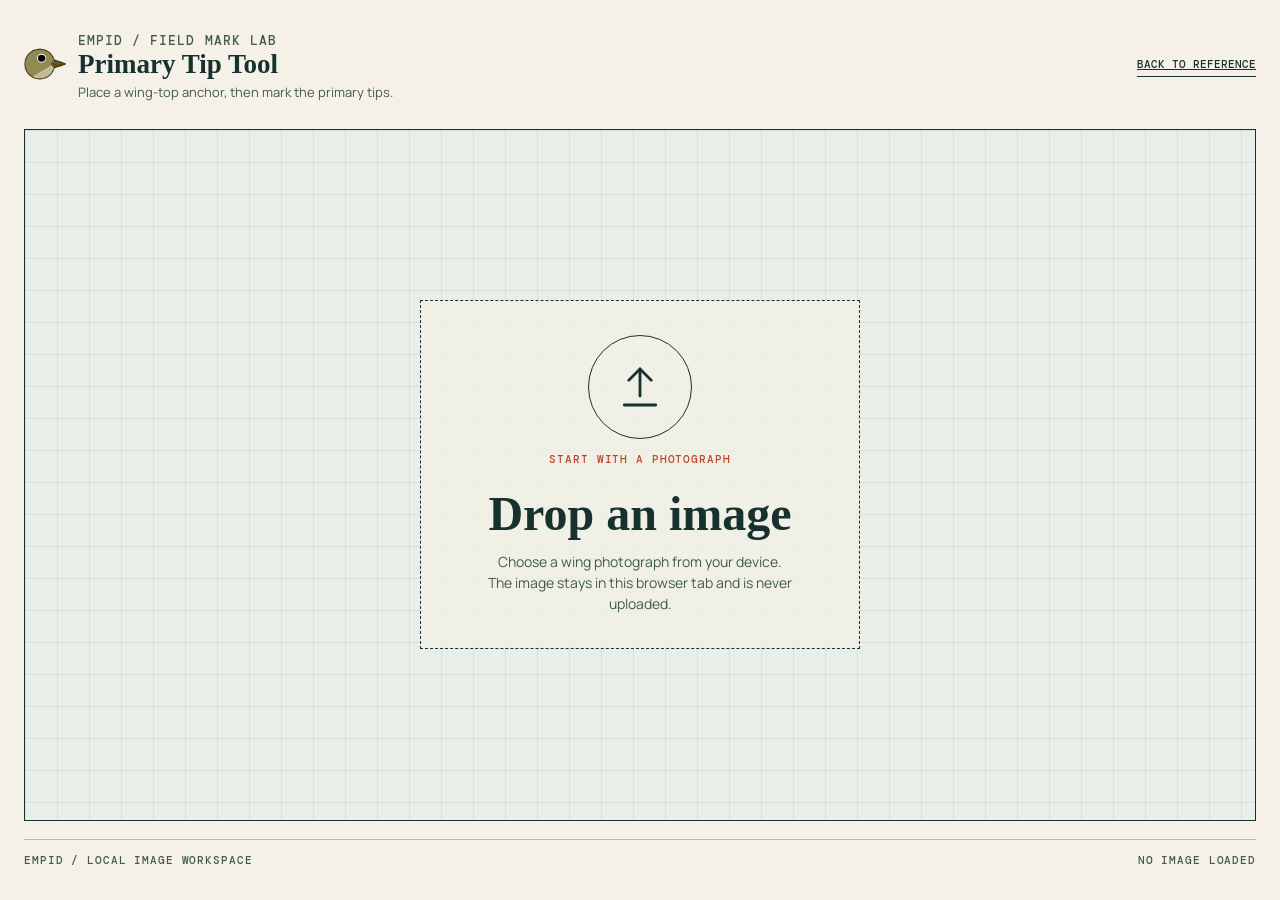
==== test_ptip.html @ 45b93b9c "adding new test of ptip spacing tool" ====
<!DOCTYPE html>
<html lang="en">
<head>
    <meta charset="UTF-8">
    <meta name="viewport" content="width=device-width, initial-scale=1.0">
    <meta name="theme-color" content="#f5f1e8">
    <title>empID | Primary Tip Tool test</title>
    <link rel="icon" type="image/svg+xml" href="favicon.svg">
    <link rel="stylesheet" href="css/index.css">
    <style>
        :root {
            --workspace: #e8eee8;
            --workspace-grid: rgba(23, 50, 46, .08);
            --tool-blue: #9bc5cc;
            --tool-red: #e0005a;
        }

        body { min-height: 100vh; }
        .tool-shell { width: min(1280px, calc(100% - 48px)); margin: 0 auto; padding: 28px 0 24px; }
        .tool-header { display: flex; align-items: center; gap: 12px; }
        .tool-header p { margin: 5px 0 0; color: var(--muted); font-size: 13px; }
        .tool-header .text-button { margin-left: auto; }
        .workspace { position: relative; min-height: min(690px, calc(100vh - 170px)); margin-top: 28px; overflow: hidden; border: 1px solid var(--ink); background-color: var(--workspace); background-image: linear-gradient(var(--workspace-grid) 1px, transparent 1px), linear-gradient(90deg, var(--workspace-grid) 1px, transparent 1px); background-size: 32px 32px; }
        .upload-state { display: grid; place-items: center; min-height: inherit; padding: 40px 20px; }
        .upload-card { display: grid; justify-items: center; gap: 14px; width: min(440px, 100%); padding: 34px; border: 1px dashed var(--ink); background: rgba(245, 241, 232, .72); text-align: center; cursor: pointer; transition: background .2s, transform .2s; }
        .upload-card:hover, .upload-card.is-dragging { background: #dcebef; transform: translateY(-3px); }
        .upload-card:focus-within { outline: 2px solid var(--accent); outline-offset: 4px; }
        .upload-icon { display: grid; place-items: center; width: 104px; height: 104px; border: 1px solid var(--ink); border-radius: 50%; color: var(--ink); }
        .upload-icon svg { width: 54px; height: 54px; fill: none; stroke: currentColor; stroke-linecap: round; stroke-linejoin: round; stroke-width: 1.25; }
        .upload-card h2 { font-size: clamp(30px, 5vw, 48px); }
        .upload-card p { max-width: 310px; margin: 0; color: var(--muted); font-size: 14px; line-height: 1.5; }
        .upload-card input { position: absolute; width: 1px; height: 1px; opacity: 0; }
        .canvas-state { position: absolute; inset: 0; }
        .canvas-state.hidden, .upload-state.hidden { display: none; }
        .image-stage { position: absolute; inset: 0; transform-origin: 0 0; touch-action: none; }
        #photo { display: block; width: 100%; height: 100%; object-fit: contain; }
        .image-stage.is-panning { cursor: grab; }
        .image-stage.is-panning:active { cursor: grabbing; }
        .workspace-toolbar { position: absolute; top: 16px; left: 16px; z-index: 3; display: flex; align-items: center; flex-wrap: wrap; gap: 7px; max-width: calc(100% - 32px); padding: 7px; border: 1px solid var(--ink); background: rgba(245, 241, 232, .94); box-shadow: 5px 5px 0 rgba(23, 50, 46, .12); }
        .workspace-toolbar button { min-width: 78px; min-height: 58px; border: 1px solid var(--ink); border-radius: 0; background: var(--tool-blue); color: var(--ink); font-family: inherit; }
        .workspace-toolbar button:hover, .workspace-toolbar button.active { background: var(--ink); color: var(--paper); }
        .workspace-toolbar button:active { cursor: grabbing; }
        .toolbar-icon { display: block; font: 24px/1 Georgia, serif; }
        .toolbar-label { display: block; margin-top: 5px; font: 500 10px/1.1 'DM Mono', monospace; text-transform: uppercase; }
        .workspace-toolbar .separator { height: 38px; background: var(--line); }
        .workspace-toolbar .status { min-width: 180px; padding: 0 7px; color: var(--muted); font: 500 11px/1.35 'DM Mono', monospace; text-transform: uppercase; }
        .workspace-toolbar button:disabled { cursor: not-allowed; opacity: .45; }
        .post-confirm { display: none; }
        .confirmed .setup-tool { display: none; }
        .confirmed .post-confirm { display: inline-flex; }
        #vectorLayer { position: absolute; inset: 0; z-index: 2; width: 100%; height: 100%; touch-action: none; }
        .vector-line { stroke: var(--tool-red); stroke-width: 3; fill: none; marker-end: url(#vectorArrow); cursor: grab; }
        .vector-line:active { cursor: grabbing; }
        .vector-chord-hit { stroke: transparent; stroke-width: 24; fill: none; pointer-events: all; cursor: grab; }
        .vector-chord-hit:active { cursor: grabbing; }
        .vector-handle { fill: var(--paper); stroke: var(--tool-red); stroke-width: 3; cursor: grab; pointer-events: none; }
        .vector-handle:active { cursor: grabbing; }
        .vector-hit { fill: transparent; stroke: transparent; stroke-width: 0; cursor: grab; pointer-events: all; }
        .vector-hit:active { cursor: grabbing; }
        .vector-anchor { fill: transparent; }
        .tip-line { stroke: var(--tool-red); stroke-width: 2; stroke-dasharray: 5 5; vector-effect: non-scaling-stroke; }
        .tip-dot { fill: var(--tool-red); stroke: var(--paper); stroke-width: 2; vector-effect: non-scaling-stroke; pointer-events: none; }
        .tip-hit { fill: transparent; stroke: transparent; cursor: grab; }
        .tip-hit:active { cursor: grabbing; }
        .confirmed .vector-hit, .confirmed .vector-chord-hit { display: none; }
        .ratio-panel { position: absolute; bottom: 16px; left: 16px; z-index: 3; display: none; width: min(310px, calc(100% - 32px)); max-height: 240px; overflow: auto; padding: 12px; border: 1px solid var(--ink); background: rgba(245, 241, 232, .95); box-shadow: 5px 5px 0 rgba(23, 50, 46, .12); }
        .confirmed .ratio-panel { display: block; }
        .ratio-panel h3 { margin: 0 0 5px; font: 800 18px Georgia, serif; }
        .ratio-panel p { margin: 0 0 9px; color: var(--muted); font-size: 11px; line-height: 1.35; }
        .ratio-controls { display: flex; gap: 5px; margin-bottom: 8px; }
        .ratio-controls button { padding: 5px 7px; border: 1px solid var(--ink); border-radius: 0; background: transparent; color: var(--ink); font: 500 10px 'DM Mono', monospace; text-transform: uppercase; }
        .ratio-controls button[aria-pressed="true"] { background: var(--ink); color: var(--paper); }
        .ratio-row { display: grid; grid-template-columns: 25px 1fr 58px; gap: 7px; align-items: baseline; padding: 6px 0; border-top: 1px solid var(--line); font-size: 12px; }
        .ratio-row strong { color: var(--tool-red); font: 500 10px 'DM Mono', monospace; }
        .ratio-row span:last-child { color: var(--muted); font: 500 10px 'DM Mono', monospace; text-align: right; }
        .helper { position: absolute; right: 16px; bottom: 14px; max-width: 280px; padding: 10px 12px; border-left: 3px solid var(--tool-red); background: rgba(245, 241, 232, .9); color: var(--muted); font-size: 12px; line-height: 1.4; }
        footer { margin-top: 18px; }
        @media (max-width: 640px) { html, body { height: 100%; overflow: hidden; overscroll-behavior: none; } .tool-shell { width: min(100% - 28px, 600px); height: 100%; padding-top: 20px; } .tool-header { align-items: flex-start; flex-wrap: wrap; } .tool-header .text-button { width: 100%; margin-left: 0; text-align: left; } .workspace { height: calc(100dvh - 190px); min-height: 0; margin-top: 20px; touch-action: none; } .workspace-toolbar { top: 10px; left: 10px; right: 10px; } .workspace-toolbar .status { min-width: 0; flex: 1; } .workspace-toolbar button { min-width: 70px; touch-action: none; } .workspace-toolbar .zoom-control { display: none; } .helper { right: 10px; bottom: 10px; max-width: calc(100% - 20px); } }
    </style>
</head>
<body>
    <main class="tool-shell">
        <header class="tool-header">
            <div class="brand-mark" aria-hidden="true"><img src="favicon.svg" alt=""></div>
            <div>
                <p class="kicker">empID / field mark lab</p>
                <h1>Primary Tip Tool</h1>
                <p>Place a wing-top anchor, then mark the primary tips.</p>
            </div>
            <a class="text-button" href="index.html">Back to reference</a>
        </header>

        <section class="workspace" id="workspace" aria-label="Primary tip measurement workspace">
            <div class="upload-state" id="uploadState">
                <label class="upload-card" id="uploadCard" for="imageInput">
                    <span class="upload-icon" aria-hidden="true">
                        <svg viewBox="0 0 24 24"><path d="M12 16V4"></path><path d="m7 9 5-5 5 5"></path><path d="M5 20h14"></path></svg>
                    </span>
                    <span class="kicker">Start with a photograph</span>
                    <h2>Drop an image</h2>
                    <p>Choose a wing photograph from your device. The image stays in this browser tab and is never uploaded.</p>
                    <input id="imageInput" type="file" accept="image/*">
                </label>
            </div>

            <div class="canvas-state hidden" id="canvasState">
                <div class="image-stage" id="imageStage">
                    <img id="photo" alt="Uploaded wing photograph">
                </div>
                <svg id="vectorLayer" aria-label="Placed primary vector">
                    <defs>
                        <marker id="vectorArrow" markerWidth="12" markerHeight="10" refX="10" refY="5" orient="auto" markerUnits="userSpaceOnUse" viewBox="0 0 12 10" preserveAspectRatio="xMidYMid meet">
                            <path d="M0,0 L12,5 L0,10 Z" fill="var(--tool-red)"></path>
                        </marker>
                    </defs>
                </svg>
                <div class="workspace-toolbar" id="toolbar" aria-label="Image tools">
                    <button id="createVector" class="setup-tool" type="button" draggable="true" aria-pressed="false" title="Create a vector">
                        <span class="toolbar-icon" aria-hidden="true">↗</span><span class="toolbar-label">Create vector</span>
                    </button>
                    <button id="confirmVector" class="setup-tool" type="button" title="Confirm vector">
                        <span class="toolbar-icon" aria-hidden="true">✓</span><span class="toolbar-label">Confirm vector</span>
                    </button>
                    <button id="reuploadImage" class="setup-tool" type="button" title="Replace the current image">
                        <span class="toolbar-icon" aria-hidden="true">↻</span><span class="toolbar-label">Reupload</span>
                    </button>
                    <button id="panImage" class="setup-tool" type="button" aria-pressed="false" title="Pan the image">
                        <span class="toolbar-icon" aria-hidden="true">✥</span><span class="toolbar-label">Pan</span>
                    </button>
                    <button id="zoomOut" class="zoom-control setup-tool" type="button" title="Zoom out">
                        <span class="toolbar-icon" aria-hidden="true">−</span><span class="toolbar-label">Zoom out</span>
                    </button>
                    <span class="zoom-label zoom-control setup-tool" id="zoomLabel">100%</span>
                    <button id="zoomIn" class="zoom-control setup-tool" type="button" title="Zoom in">
                        <span class="toolbar-icon" aria-hidden="true">+</span><span class="toolbar-label">Zoom in</span>
                    </button>
                    <button id="addTip" class="post-confirm" type="button" draggable="true" aria-pressed="false" title="Add a feather tip">
                        <span class="toolbar-icon" aria-hidden="true">•</span><span class="toolbar-label">Add feather tip</span>
                    </button>
                    <button id="resetTips" class="post-confirm" type="button" title="Delete all plotted feather tips">
                        <span class="toolbar-icon" aria-hidden="true">×</span><span class="toolbar-label">Reset tips</span>
                    </button>
                    <button id="backToVector" class="post-confirm" type="button" title="Return to vector setup">
                        <span class="toolbar-icon" aria-hidden="true">↶</span><span class="toolbar-label">Back to vector</span>
                    </button>
                    <div class="separator" aria-hidden="true"></div>
                    <span class="status" id="toolStatus" aria-live="polite">Ready to place a vector.</span>
                </div>
                <p class="helper" id="helperText">Choose Create vector, then click or tap once on the wing to place a horizontal vector.</p>
                <section class="ratio-panel" id="ratioPanel" aria-live="polite">
                    <h3>Likely primary ratios</h3>
                    <p id="ratioSummary">Place at least five feather tips to compare p7-p6, p6-p5, and p5-p4.</p>
                    <div class="ratio-controls" role="group" aria-label="Furthest primary ranking">
                        <button id="rankAuto" type="button" aria-pressed="true">Auto</button>
                        <button id="rankP8" type="button" aria-pressed="false">Force P8 last</button>
                        <button id="rankP7" type="button" aria-pressed="false">Force P7 last</button>
                    </div>
                    <div id="ratioResults"></div>
                </section>
            </div>
        </section>

        <footer><span>empID / local image workspace</span><span id="imageStatus">No image loaded</span></footer>
    </main>

    <script>
        "use strict";

        const workspace = document.querySelector("#workspace");
        const uploadState = document.querySelector("#uploadState");
        const canvasState = document.querySelector("#canvasState");
        const uploadCard = document.querySelector("#uploadCard");
        const imageInput = document.querySelector("#imageInput");
        const photo = document.querySelector("#photo");
        const vectorLayer = document.querySelector("#vectorLayer");
        const imageStage = document.querySelector("#imageStage");
        const createVector = document.querySelector("#createVector");
        const confirmVector = document.querySelector("#confirmVector");
        const reuploadImage = document.querySelector("#reuploadImage");
        const addTip = document.querySelector("#addTip");
        const resetTips = document.querySelector("#resetTips");
        const backToVector = document.querySelector("#backToVector");
        const panImage = document.querySelector("#panImage");
        const zoomOut = document.querySelector("#zoomOut");
        const zoomIn = document.querySelector("#zoomIn");
        const zoomLabel = document.querySelector("#zoomLabel");
        const vectorArrow = document.querySelector("#vectorArrow");
        const toolStatus = document.querySelector("#toolStatus");
        const helperText = document.querySelector("#helperText");
        const imageStatus = document.querySelector("#imageStatus");
        const ratioSummary = document.querySelector("#ratioSummary");
        const ratioResults = document.querySelector("#ratioResults");
        const rankButtons = {
            auto: document.querySelector("#rankAuto"),
            p8: document.querySelector("#rankP8"),
            p7: document.querySelector("#rankP7")
        };
        let imageUrl = null;
        let placementActive = false;
        let dragPointerId = null;
        let dragOrigin = null;
        let dragMoved = false;
        let suppressClick = false;
        let activeHandle = null;
        let activeDragOffset = { x: 0, y: 0 };
        let dragStartPoint = null;
        let dragStartVector = null;
        let viewScale = 1;
        let panX = 0;
        let panY = 0;
        let panPointerId = null;
        let panOrigin = null;
        let panStart = null;
        const panPointers = new Map();
        let pinchStartDistance = null;
        let pinchStartScale = 1;
        let pinchStartMidpoint = null;
        let pinchStartPan = null;
        let confirmed = false;
        let tipPlacementActive = false;
        let activeTip = null;
        let tipDragPointerId = null;
        let tipDragOrigin = null;
        let tipDragMoved = false;
        let suppressTipClick = false;
        let ratioProfiles = [];
        let rankingMode = "auto";

        function setPanMode(enabled) {
            panImage.classList.toggle("active", enabled);
            panImage.setAttribute("aria-pressed", String(enabled));
            imageStage.classList.toggle("is-panning", enabled);
        }

        function renderVectorOverlay() {
            const vector = vectorLayer.querySelector(".vector");
            if (!vector) return;
            const rect = workspace.getBoundingClientRect();
            const toScreen = (x, y) => confirmed ? { x, y } : ({
                x: (x - rect.width / 2) * viewScale + rect.width / 2 + panX,
                y: (y - rect.height / 2) * viewScale + rect.height / 2 + panY
            });
            const start = toScreen(Number(vector.dataset.startX), Number(vector.dataset.startY));
            const end = toScreen(Number(vector.dataset.endX), Number(vector.dataset.endY));
            vector.querySelectorAll(".vector-line, .vector-chord-hit").forEach(line => {
                line.setAttribute("x1", start.x);
                line.setAttribute("y1", start.y);
                line.setAttribute("x2", end.x);
                line.setAttribute("y2", end.y);
            });
            vector.querySelectorAll('[data-handle="start"]').forEach(handle => {
                handle.setAttribute("cx", start.x);
                handle.setAttribute("cy", start.y);
            });
            vector.querySelectorAll('[data-handle="end"]').forEach(handle => {
                handle.setAttribute("cx", end.x);
                handle.setAttribute("cy", end.y);
            });
            vector.querySelectorAll(".vector-anchor").forEach(handle => {
                handle.setAttribute("cx", start.x);
                handle.setAttribute("cy", start.y);
            });
        }

        function renderTips() {
            vectorLayer.querySelectorAll(".tip-marker").forEach(marker => {
                const x = Number(marker.dataset.x);
                const y = Number(marker.dataset.y);
                const vectorY = Number(marker.dataset.vectorY);
                marker.querySelector(".tip-line").setAttribute("x1", x);
                marker.querySelector(".tip-line").setAttribute("y1", y);
                marker.querySelector(".tip-line").setAttribute("x2", x);
                marker.querySelector(".tip-line").setAttribute("y2", 2 * vectorY - y);
                marker.querySelector(".tip-dot").setAttribute("cx", x);
                marker.querySelector(".tip-dot").setAttribute("cy", y);
                marker.querySelector(".tip-hit").setAttribute("cx", x);
                marker.querySelector(".tip-hit").setAttribute("cy", y);
            });
            renderRatioResults();
        }

        function intervalSignature(values) {
            const intervals = values.slice(1).map((value, index) => value - values[index]).slice(0, 3);
            const total = intervals.reduce((sum, value) => sum + value, 0);
            return total ? intervals.map(value => value / total) : null;
        }

        function measuredSignature(vector, markers, useP8) {
            const startX = Number(vector.dataset.startX);
            const endX = Number(vector.dataset.endX);
            const direction = endX >= startX ? 1 : -1;
            const ordered = markers.map(marker => ({
                marker,
                axis: (Number(marker.dataset.x) - startX) * direction
            })).sort((a, b) => b.axis - a.axis);
            const needed = useP8 ? 5 : 4;
            if (ordered.length < needed) return null;
            const distances = ordered.slice(0, needed).map(item => item.axis - ordered[0].axis);
            const span = distances[distances.length - 1];
            if (!span) return null;
            const normalized = distances.map(distance => distance / span);
            const intervals = useP8
                ? [normalized[2] - normalized[1], normalized[3] - normalized[2], normalized[4] - normalized[3]]
                : [normalized[1], normalized[2] - normalized[1], normalized[3] - normalized[2]];
            return intervals;
        }

        function renderRatioResults() {
            if (!confirmed) return;
            const vector = vectorLayer.querySelector(".vector");
            const markers = [...vectorLayer.querySelectorAll(".tip-marker")];
            if (!vector || markers.length < 5 || !ratioProfiles.length) {
                ratioSummary.textContent = `${markers.length}/5 tips placed. Add ${Math.max(0, 5 - markers.length)} more to rank p7-p6, p6-p5, and p5-p4.`;
                ratioResults.innerHTML = "";
                return;
            }
            const cases = rankingMode === "p8"
                ? [{ label: "P8 furthest", signature: measuredSignature(vector, markers, true) }]
                : rankingMode === "p7"
                    ? [{ label: "P7 furthest", signature: measuredSignature(vector, markers, false) }]
                    : [
                        { label: "P8 furthest", signature: measuredSignature(vector, markers, true) },
                        { label: "P7 furthest", signature: measuredSignature(vector, markers, false) }
                    ];
            if (cases.some(testCase => !testCase.signature)) {
                ratioSummary.textContent = `Not enough tips for ${rankingMode === "p8" ? "P8" : "P7"} ranking.`;
                ratioResults.innerHTML = "";
                return;
            }
            const ranked = ratioProfiles.flatMap(profile => cases.map(testCase => {
                const difference = testCase.signature.reduce((sum, value, index) => sum + Math.abs(value - profile.signature[index]), 0);
                return { ...profile, caseLabel: testCase.label, difference };
            })).sort((a, b) => a.difference - b.difference).slice(0, 6);
            const rankingLabel = rankingMode === "auto" ? "both possible furthest-primary assignments" : `${rankingMode.toUpperCase()} furthest assignment`;
            ratioSummary.textContent = `${markers.length} tips placed. Ranking uses ${rankingLabel}.`;
            ratioResults.innerHTML = ranked.map((result, index) => `<div class="ratio-row"><strong>${String(index + 1).padStart(2, "0")}</strong><span>${result.name} / ${result.caseLabel}</span><span>${result.difference.toFixed(3)} diff</span></div>`).join("");
        }

        async function loadRatioProfiles() {
            try {
                const response = await fetch("empid_traits.json");
                if (!response.ok) throw new Error(`Could not load ratio data (${response.status})`);
                const data = await response.json();
                ratioProfiles = data.species.flatMap(bird => {
                    const values = bird["Length normalized to P8-P3"];
                    if (!values || ["P7", "P6", "P5", "P4"].some(key => typeof values[key] !== "number")) return [];
                    return [{
                        name: bird.name,
                        signature: [values.P7 - values.P6, values.P6 - values.P5, values.P5 - values.P4]
                    }];
                }).map(profile => {
                    const total = profile.signature.reduce((sum, value) => sum + value, 0);
                    return { ...profile, signature: profile.signature.map(value => value / total) };
                });
                renderRatioResults();
            } catch (error) {
                ratioSummary.textContent = "Ratio reference data could not be loaded.";
                console.error(error);
            }
        }

        function renderView() {
            const rect = workspace.getBoundingClientRect();
            const baseX = panX + rect.width / 2 * (1 - viewScale);
            const baseY = panY + rect.height / 2 * (1 - viewScale);
            imageStage.style.transform = `translate(${baseX}px, ${baseY}px) scale(${viewScale})`;
            renderVectorOverlay();
            renderTips();
            vectorArrow.setAttribute("markerWidth", 12);
            vectorArrow.setAttribute("markerHeight", 10);
            vectorArrow.setAttribute("refX", 8);
            vectorArrow.setAttribute("refY", 5);
            zoomLabel.textContent = `${Math.round(viewScale * 100)}%`;
        }

        function resetView() {
            viewScale = 1;
            panX = 0;
            panY = 0;
            renderView();
        }

        function resetWorkspace() {
            vectorLayer.querySelector(".vector")?.remove();
            vectorLayer.querySelectorAll(".tip-marker").forEach(marker => marker.remove());
            confirmed = false;
            canvasState.classList.remove("confirmed");
            tipPlacementActive = false;
            placementActive = false;
            activeHandle = null;
            activeDragOffset = { x: 0, y: 0 };
            dragStartPoint = null;
            dragStartVector = null;
            panPointerId = null;
            dragPointerId = null;
            dragOrigin = null;
            dragMoved = false;
            panPointers.clear();
            pinchStartDistance = null;
            if (imageUrl) URL.revokeObjectURL(imageUrl);
            imageUrl = null;
            photo.removeAttribute("src");
            canvasState.classList.add("hidden");
            uploadState.classList.remove("hidden");
            imageInput.value = "";
            imageStatus.textContent = "No image loaded";
            ratioResults.innerHTML = "";
            ratioSummary.textContent = "Place at least five feather tips to compare p7-p6, p6-p5, and p5-p4.";
            setPanMode(false);
            resetView();
            updateToolState("Ready to place a vector.");
        }

        function setImage(file) {
            if (!file || !file.type.startsWith("image/")) return;
            vectorLayer.querySelector(".vector")?.remove();
            vectorLayer.querySelectorAll(".tip-marker").forEach(marker => marker.remove());
            confirmed = false;
            canvasState.classList.remove("confirmed");
            tipPlacementActive = false;
            placementActive = false;
            if (imageUrl) URL.revokeObjectURL(imageUrl);
            imageUrl = URL.createObjectURL(file);
            photo.src = imageUrl;
            resetView();
            setPanMode(true);
            uploadState.classList.add("hidden");
            canvasState.classList.remove("hidden");
            imageStatus.textContent = `${file.name} / in memory only`;
        }

        function pointFromEvent(event) {
            const rect = workspace.getBoundingClientRect();
            if (confirmed) return { x: event.clientX - rect.left, y: event.clientY - rect.top };
            return {
                x: (event.clientX - rect.left - rect.width / 2 - panX) / viewScale + rect.width / 2,
                y: (event.clientY - rect.top - rect.height / 2 - panY) / viewScale + rect.height / 2
            };
        }

        function visibleImageBounds() {
            const rect = workspace.getBoundingClientRect();
            return {
                left: (0 - rect.width / 2 - panX) / viewScale + rect.width / 2,
                right: (rect.width - rect.width / 2 - panX) / viewScale + rect.width / 2,
                top: (0 - rect.height / 2 - panY) / viewScale + rect.height / 2,
                bottom: (rect.height - rect.height / 2 - panY) / viewScale + rect.height / 2
            };
        }

        function fitVectorStart(point) {
            const bounds = visibleImageBounds();
            const maximumLength = 150;
            const edgePadding = 18 / viewScale;
            const minimumLength = 40 / viewScale;
            const rightLimit = Math.min(vectorLayer.clientWidth - edgePadding, bounds.right - edgePadding);
            const start = {
                x: Math.min(Math.max(point.x, bounds.left + edgePadding), rightLimit - minimumLength),
                y: Math.min(Math.max(point.y, bounds.top + edgePadding), bounds.bottom - edgePadding)
            };
            return { x: start.x, y: start.y, rightLimit, maximumLength, minimumLength };
        }

        function svgElement(name, attributes) {
            const element = document.createElementNS("http://www.w3.org/2000/svg", name);
            Object.entries(attributes).forEach(([key, value]) => element.setAttribute(key, value));
            return element;
        }

        function updateVector(vector, start, end) {
            vector.dataset.startX = start.x;
            vector.dataset.startY = start.y;
            vector.dataset.endX = end.x;
            vector.dataset.endY = end.y;
            if (!confirmed) {
                vector.dataset.setupStartX = start.x;
                vector.dataset.setupStartY = start.y;
                vector.dataset.setupEndX = end.x;
                vector.dataset.setupEndY = end.y;
            }
            renderVectorOverlay();
        }

        function addVector(point) {
            if (vectorLayer.querySelector(".vector")) return false;
            const fit = fitVectorStart(point);
            const start = { x: fit.x, y: fit.y };
            const end = { x: Math.min(start.x + fit.maximumLength, fit.rightLimit), y: start.y };
            const group = svgElement("g", { class: "vector" });
            group.dataset.startX = start.x;
            group.dataset.startY = start.y;
            group.dataset.endX = end.x;
            group.dataset.endY = end.y;
            group.dataset.setupStartX = start.x;
            group.dataset.setupStartY = start.y;
            group.dataset.setupEndX = end.x;
            group.dataset.setupEndY = end.y;
            group.append(svgElement("line", { class: "vector-chord-hit" }));
            group.append(svgElement("line", { class: "vector-line", "marker-end": "url(#vectorArrow)" }));
            group.append(svgElement("circle", { class: "vector-handle vector-anchor", cx: start.x, cy: start.y, r: 7 }));
            group.append(svgElement("circle", { class: "vector-hit", "data-handle": "start", cx: start.x, cy: start.y, r: 18 }));
            group.append(svgElement("circle", { class: "vector-hit", "data-handle": "end", cx: end.x, cy: end.y, r: 18 }));
            vectorLayer.append(group);
            renderView();
            return true;
        }

        function replaceVectorAt(point) {
            vectorLayer.querySelector(".vector")?.remove();
            addVector(point);
            placementActive = false;
            setPanMode(true);
            updateToolState("Vector placed. Drag either endpoint to adjust it.");
            helperText.textContent = "Drag either endpoint to adjust the wing-top anchor or primary tip.";
        }

        function updateToolState(message) {
            toolStatus.textContent = message;
            createVector.disabled = false;
            confirmVector.disabled = !vectorLayer.querySelector(".vector") || confirmed;
            const tipCount = vectorLayer.querySelectorAll(".tip-marker").length;
            if (tipCount >= 6) {
                tipPlacementActive = false;
                addTip.classList.remove("active");
                addTip.setAttribute("aria-pressed", "false");
            }
            addTip.disabled = !confirmed || tipCount >= 6;
            createVector.classList.toggle("active", placementActive);
            createVector.setAttribute("aria-pressed", String(placementActive));
        }

        function beginPlacement() {
            if (confirmed) return;
            vectorLayer.querySelector(".vector")?.remove();
            activeHandle = null;
            setPanMode(false);
            placementActive = true;
            updateToolState("Click or tap the top of the wing.");
            helperText.textContent = "Click or tap once to place the horizontal vector. Drag either endpoint afterward to adjust it.";
        }

        function addTipAt(point) {
            const vector = vectorLayer.querySelector(".vector");
            if (!confirmed || !vector) return false;
            if (vectorLayer.querySelectorAll(".tip-marker").length >= 6) return false;
            const duplicate = [...vectorLayer.querySelectorAll(".tip-marker")].some(marker => Math.hypot(Number(marker.dataset.x) - point.x, Number(marker.dataset.y) - point.y) < 28);
            if (duplicate) return false;
            const vectorY = Number(vector.dataset.vectorY);
            const marker = svgElement("g", { class: "tip-marker" });
            marker.dataset.x = point.x;
            marker.dataset.y = point.y;
            marker.dataset.vectorY = vectorY;
            marker.append(svgElement("line", { class: "tip-line" }));
            marker.append(svgElement("circle", { class: "tip-dot", r: 7 }));
            marker.append(svgElement("circle", { class: "tip-hit", "data-tip-handle": "true", r: 22 }));
            vectorLayer.append(marker);
            renderTips();
            return marker;
        }

        function clearTips() {
            vectorLayer.querySelectorAll(".tip-marker").forEach(marker => marker.remove());
            tipPlacementActive = false;
            activeTip = null;
            addTip.classList.remove("active");
            addTip.setAttribute("aria-pressed", "false");
            updateToolState("Tips reset. Add feather tips.");
            helperText.textContent = "Add feather tip, then click or drag it onto a primary. Dotted lines mirror across the vector.";
            renderTips();
        }

        function setRankingMode(mode) {
            rankingMode = mode;
            Object.entries(rankButtons).forEach(([name, button]) => button.setAttribute("aria-pressed", String(name === mode)));
            renderRatioResults();
        }

        function beginTipPlacement() {
            if (!confirmed || addTip.disabled) return;
            tipPlacementActive = true;
            addTip.classList.add("active");
            addTip.setAttribute("aria-pressed", "true");
            updateToolState("Click or tap to place a feather tip.");
            helperText.textContent = "Place a tip on either side of the vector. Drag the dot to adjust it afterward.";
        }

        function confirmCurrentVector() {
            const vector = vectorLayer.querySelector(".vector");
            if (!vector || confirmed) return;
            const start = { x: Number(vector.querySelector(".vector-line").getAttribute("x1")), y: Number(vector.querySelector(".vector-line").getAttribute("y1")) };
            const end = { x: Number(vector.querySelector(".vector-line").getAttribute("x2")), y: Number(vector.querySelector(".vector-line").getAttribute("y2")) };
            const midpoint = { x: (start.x + end.x) / 2, y: (start.y + end.y) / 2 };
            const length = Math.hypot(end.x - start.x, end.y - start.y);
            let rotation = -Math.atan2(end.y - start.y, end.x - start.x);
            if (rotation > Math.PI / 2) rotation -= Math.PI;
            if (rotation < -Math.PI / 2) rotation += Math.PI;
            const targetLength = Math.max(40, workspace.clientWidth - 86);
            const fitScale = targetLength / Math.max(length, 1);
            const targetMidpoint = { x: workspace.clientWidth / 2, y: workspace.clientHeight / 2 };
            const cos = Math.cos(rotation);
            const sin = Math.sin(rotation);
            const transformPoint = point => ({
                x: targetMidpoint.x + (point.x - midpoint.x) * cos * fitScale - (point.y - midpoint.y) * sin * fitScale,
                y: targetMidpoint.y + (point.x - midpoint.x) * sin * fitScale + (point.y - midpoint.y) * cos * fitScale
            });
            const finalStart = transformPoint(start);
            const finalEnd = transformPoint(end);
            const rect = workspace.getBoundingClientRect();
            const baseX = panX + rect.width / 2 * (1 - viewScale);
            const baseY = panY + rect.height / 2 * (1 - viewScale);
            imageStage.style.transform = `translate(${targetMidpoint.x}px, ${targetMidpoint.y}px) rotate(${rotation}rad) scale(${fitScale}) translate(${-midpoint.x}px, ${-midpoint.y}px) translate(${baseX}px, ${baseY}px) scale(${viewScale})`;
            confirmed = true;
            vector.dataset.startX = finalStart.x;
            vector.dataset.startY = finalStart.y;
            vector.dataset.endX = finalEnd.x;
            vector.dataset.endY = finalEnd.y;
            vector.dataset.vectorY = (finalStart.y + finalEnd.y) / 2;
            canvasState.classList.add("confirmed");
            placementActive = false;
            tipPlacementActive = false;
            setPanMode(false);
            addTip.classList.remove("active");
            addTip.setAttribute("aria-pressed", "false");
            renderVectorOverlay();
            updateToolState("Vector confirmed. Add feather tips.");
            helperText.textContent = "Add feather tip, then click or drag it onto a primary. Dotted lines mirror across the vector.";
        }

        function returnToVectorSetup() {
            const vector = vectorLayer.querySelector(".vector");
            if (!vector) return;
            confirmed = false;
            canvasState.classList.remove("confirmed");
            vectorLayer.querySelectorAll(".tip-marker").forEach(marker => marker.remove());
            vector.dataset.startX = vector.dataset.setupStartX;
            vector.dataset.startY = vector.dataset.setupStartY;
            vector.dataset.endX = vector.dataset.setupEndX;
            vector.dataset.endY = vector.dataset.setupEndY;
            vector.dataset.vectorY = "";
            tipPlacementActive = false;
            activeTip = null;
            addTip.classList.remove("active");
            addTip.setAttribute("aria-pressed", "false");
            resetView();
            placementActive = true;
            setPanMode(false);
            renderVectorOverlay();
            updateToolState("Vector setup restored. Place a new vector.");
            helperText.textContent = "Place or drag a new vector, then confirm it when ready.";
        }

        function handleCanvasPointer(event) {
            if (event.target.closest(".workspace-toolbar")) return;
            event.preventDefault();
            const tipHandle = event.target.closest("[data-tip-handle]");
            if (confirmed && tipHandle) {
                activeHandle = "tip";
                activeTip = tipHandle.closest(".tip-marker");
                dragPointerId = event.pointerId;
                return;
            }
            const handle = event.target.closest("[data-handle]");
            if (handle) {
                activeHandle = handle.dataset.handle;
                dragPointerId = event.pointerId;
                activeDragOffset = event.pointerType === "touch" ? { x: 0, y: -52 } : { x: 0, y: 0 };
                return;
            }
            const line = event.target.closest(".vector-line, .vector-chord-hit");
            if (line) {
                const vector = line.closest(".vector");
                activeHandle = "chord";
                dragPointerId = event.pointerId;
                dragStartPoint = pointFromEvent(event);
                dragStartVector = {
                    start: { x: Number(vector.dataset.startX), y: Number(vector.dataset.startY) },
                    end: { x: Number(vector.dataset.endX), y: Number(vector.dataset.endY) }
                };
                return;
            }
            if (confirmed && tipPlacementActive) {
                const marker = addTipAt(pointFromEvent(event));
                if (marker) {
                    activeHandle = "tip";
                    activeTip = marker;
                    dragPointerId = event.pointerId;
                }
                updateToolState("Tip placed. Click or drag to add another feather tip.");
                return;
            }
            if (!placementActive) return;
            const bounds = visibleImageBounds();
            const point = pointFromEvent(event);
            point.x = Math.min(Math.max(point.x, bounds.left), bounds.right);
            point.y = Math.min(Math.max(point.y, bounds.top), bounds.bottom);
            addVector(point);
            placementActive = false;
            setPanMode(true);
            updateToolState("Vector placed. Drag either endpoint to adjust it.");
            helperText.textContent = "Drag either endpoint to adjust the wing-top anchor or primary tip.";
        }

        createVector.addEventListener("click", () => {
            if (suppressClick) {
                suppressClick = false;
                return;
            }
            beginPlacement();
        });
        confirmVector.addEventListener("click", confirmCurrentVector);
        backToVector.addEventListener("click", returnToVectorSetup);
        addTip.addEventListener("click", () => {
            if (suppressTipClick) {
                suppressTipClick = false;
                return;
            }
            beginTipPlacement();
        });
        resetTips.addEventListener("click", clearTips);
        Object.entries(rankButtons).forEach(([mode, button]) => button.addEventListener("click", () => setRankingMode(mode)));
        vectorLayer.addEventListener("pointerdown", handleCanvasPointer);
        workspace.addEventListener("dragover", event => event.preventDefault());
        workspace.addEventListener("drop", event => {
            event.preventDefault();
            if (canvasState.classList.contains("hidden")) return;
            if (confirmed && event.dataTransfer.getData("text/plain") === "add-tip") {
                addTipAt(pointFromEvent(event));
                tipPlacementActive = true;
                updateToolState("Tip placed. Click or drag to add another feather tip.");
                return;
            }
            replaceVectorAt(pointFromEvent(event));
        });
        createVector.addEventListener("dragstart", event => event.dataTransfer.setData("text/plain", "create-vector"));
        addTip.addEventListener("dragstart", event => event.dataTransfer.setData("text/plain", "add-tip"));
        uploadCard.addEventListener("dragover", event => { event.preventDefault(); uploadCard.classList.add("is-dragging"); });
        uploadCard.addEventListener("dragleave", () => uploadCard.classList.remove("is-dragging"));
        uploadCard.addEventListener("drop", event => { event.preventDefault(); uploadCard.classList.remove("is-dragging"); setImage(event.dataTransfer.files[0]); });
        imageInput.addEventListener("change", event => setImage(event.target.files[0]));
        reuploadImage.addEventListener("click", () => { resetWorkspace(); imageInput.click(); });
        panImage.addEventListener("click", () => {
            setPanMode(true);
            updateToolState("Pan mode enabled.");
        });
        zoomOut.addEventListener("click", () => { viewScale = Math.max(.5, viewScale - .25); renderView(); });
        zoomIn.addEventListener("click", () => { viewScale = Math.min(3, viewScale + .25); renderView(); });
        workspace.addEventListener("wheel", event => {
            if (event.target.closest(".workspace-toolbar")) return;
            event.preventDefault();
            if (confirmed) return;
            viewScale = Math.min(3, Math.max(.5, viewScale + (event.deltaY < 0 ? .1 : -.1)));
            renderView();
        }, { passive: false });

        workspace.addEventListener("pointerdown", event => {
            if (!panImage.matches(".active") || event.target.closest(".workspace-toolbar, [data-handle], .vector-line, .vector-chord-hit")) return;
            panPointers.set(event.pointerId, { x: event.clientX, y: event.clientY });
            if (panPointers.size === 1) {
                panPointerId = event.pointerId;
                panOrigin = { x: event.clientX, y: event.clientY };
                panStart = { x: panX, y: panY };
            } else if (panPointers.size === 2) {
                const points = [...panPointers.values()];
                pinchStartDistance = Math.hypot(points[1].x - points[0].x, points[1].y - points[0].y);
                pinchStartScale = viewScale;
                pinchStartMidpoint = { x: (points[0].x + points[1].x) / 2, y: (points[0].y + points[1].y) / 2 };
                pinchStartPan = { x: panX, y: panY };
            }
            event.preventDefault();
        });

        createVector.addEventListener("pointerdown", event => {
            suppressClick = false;
            dragPointerId = event.pointerId;
            dragOrigin = { x: event.clientX, y: event.clientY };
            dragMoved = false;
            event.preventDefault();
        });
        addTip.addEventListener("pointerdown", event => {
            if (!confirmed) return;
            suppressTipClick = false;
            tipDragPointerId = event.pointerId;
            tipDragOrigin = { x: event.clientX, y: event.clientY };
            tipDragMoved = false;
            event.preventDefault();
        });
        window.addEventListener("pointermove", event => {
            if (event.pointerId === tipDragPointerId && tipDragOrigin) {
                tipDragMoved = tipDragMoved || Math.hypot(event.clientX - tipDragOrigin.x, event.clientY - tipDragOrigin.y) > 20;
            }
            if (event.pointerId === dragPointerId && dragOrigin) {
                dragMoved = dragMoved || Math.hypot(event.clientX - dragOrigin.x, event.clientY - dragOrigin.y) > 20;
            }
        });
        window.addEventListener("pointerup", event => {
            if (event.pointerId === tipDragPointerId) {
                if (tipDragMoved && confirmed) {
                    addTipAt(pointFromEvent(event));
                    tipPlacementActive = true;
                    suppressTipClick = true;
                    updateToolState("Tip placed. Click or drag to add another feather tip.");
                }
                tipDragPointerId = null;
                tipDragOrigin = null;
                tipDragMoved = false;
            }
            if (activeHandle) return;
            if (event.pointerId !== dragPointerId) return;
            const rect = workspace.getBoundingClientRect();
            const point = { x: event.clientX - rect.left, y: event.clientY - rect.top };
            if (dragMoved && !canvasState.classList.contains("hidden") && point.x >= 0 && point.x <= rect.width && point.y >= 0 && point.y <= rect.height) {
                replaceVectorAt(pointFromEvent(event));
                suppressClick = true;
            }
            dragPointerId = null;
            dragOrigin = null;
            dragMoved = false;
        });
        window.addEventListener("pointermove", event => {
            if (!panPointers.has(event.pointerId)) return;
            panPointers.set(event.pointerId, { x: event.clientX, y: event.clientY });
            if (panPointers.size === 2 && pinchStartDistance) {
                const points = [...panPointers.values()];
                const distance = Math.hypot(points[1].x - points[0].x, points[1].y - points[0].y);
                const midpoint = { x: (points[0].x + points[1].x) / 2, y: (points[0].y + points[1].y) / 2 };
                viewScale = Math.min(3, Math.max(.5, pinchStartScale * distance / pinchStartDistance));
                panX = pinchStartPan.x + midpoint.x - pinchStartMidpoint.x;
                panY = pinchStartPan.y + midpoint.y - pinchStartMidpoint.y;
                renderView();
                return;
            }
            if (panPointers.size === 1 && event.pointerId === panPointerId && panOrigin) {
                panX = panStart.x + event.clientX - panOrigin.x;
                panY = panStart.y + event.clientY - panOrigin.y;
                renderView();
            }
        });
        window.addEventListener("pointerup", event => {
            if (!panPointers.has(event.pointerId)) return;
            panPointers.delete(event.pointerId);
            if (panPointers.size < 2) pinchStartDistance = null;
            if (panPointers.size === 1) {
                const [remainingId, remainingPoint] = panPointers.entries().next().value;
                panPointerId = remainingId;
                panOrigin = remainingPoint;
                panStart = { x: panX, y: panY };
            } else if (!panPointers.size) {
                panPointerId = null;
                panOrigin = null;
                panStart = null;
            }
        });
        window.addEventListener("pointermove", event => {
            if (!activeHandle || event.pointerId !== dragPointerId) return;
            if (activeHandle === "tip") {
                const point = pointFromEvent(event);
                activeTip.dataset.x = point.x;
                activeTip.dataset.y = point.y;
                renderTips();
                return;
            }
            const vector = vectorLayer.querySelector(".vector");
            if (!vector) return;
            const point = pointFromEvent(event);
            const bounds = visibleImageBounds();
            point.x += activeDragOffset.x / viewScale;
            point.y += activeDragOffset.y / viewScale;
            let start = { x: Number(vector.dataset.startX), y: Number(vector.dataset.startY) };
            let end = { x: Number(vector.dataset.endX), y: Number(vector.dataset.endY) };
            if (activeHandle === "chord") {
                let deltaX = point.x - dragStartPoint.x;
                let deltaY = point.y - dragStartPoint.y;
                deltaX = Math.min(Math.max(deltaX, bounds.left - dragStartVector.start.x), bounds.right - dragStartVector.end.x);
                deltaY = Math.min(Math.max(deltaY, bounds.top - dragStartVector.start.y), bounds.bottom - dragStartVector.end.y);
                start = { x: dragStartVector.start.x + deltaX, y: dragStartVector.start.y + deltaY };
                end = { x: dragStartVector.end.x + deltaX, y: dragStartVector.end.y + deltaY };
            } else {
                point.x = Math.min(Math.max(point.x, bounds.left), bounds.right);
                point.y = Math.min(Math.max(point.y, bounds.top), bounds.bottom);
                if (activeHandle === "start") Object.assign(start, point);
                if (activeHandle === "end") Object.assign(end, point);
            }
            updateVector(vector, start, end);
        });
        window.addEventListener("pointerup", event => {
            if (event.pointerId === dragPointerId && activeHandle) {
                activeHandle = null;
                dragPointerId = null;
                activeDragOffset = { x: 0, y: 0 };
                dragStartPoint = null;
                dragStartVector = null;
            }
        });
        loadRatioProfiles();
    </script>
</body>
</html>
---- css/index.css ----
@import url('https://fonts.googleapis.com/css2?family=DM+Mono:wght@400;500&family=Manrope:wght@400;600;700;800&display=swap');

:root { --ink: #17322e; --muted: #425a50; --paper: #f5f1e8; --line: #aebdb1; --accent: #b9472d; --mint: #b8d1bf; --blue: #9bc5cc; --card: rgba(255,255,255,.58); --option-text: #53675e; --option-surface: rgba(255,255,255,.68); --option-checked-bg: var(--ink); --option-checked-text: #fff; --action-description: #587168; }
* { box-sizing: border-box; }
html { min-width: 320px; background: var(--paper); }
body { margin: 0; color: var(--ink); font-family: Manrope, sans-serif; font-size: 18px; background: var(--paper); }
.dark-mode { --ink: #e8eee9; --muted: #b5c5bd; --paper: #18211f; --line: #53645d; --accent: #ef8c70; --mint: #315044; --blue: #315763; --card: rgba(39,55,50,.9); --option-text: #d7e4dc; --option-surface: rgba(255,255,255,.1); --option-checked-bg: #ef8c70; --option-checked-text: #18211f; --action-description: #d2e0d8; }
.shell { width: min(1180px, calc(100% - 48px)); margin: 0 auto; padding: 34px 0 24px; }
.masthead { display: flex; align-items: center; gap: 12px; }
.header-controls { display: flex; align-items: center; justify-content: flex-end; gap: 14px; margin-left: auto; }
.region-toggle { display: flex; flex-wrap: wrap; gap: 4px; }
.region-button, .dark-mode-toggle { border: 1px solid var(--line); padding: 7px 9px; background: transparent; color: var(--muted); cursor: pointer; font: 500 13px 'DM Mono', monospace; text-transform: uppercase; }
.region-button:hover, .dark-mode-toggle:hover { color: var(--ink); border-color: var(--ink); }
.region-button.active { background: var(--ink); color: var(--paper); border-color: var(--ink); }
.brand-mark { width: 42px; height: 42px; flex-shrink: 0; }
.brand-mark img { display: block; width: 100%; height: 100%; }
.kicker, .species-code, footer, .action-number, .result-score { font: 500 11px/1.2 'DM Mono', monospace; letter-spacing: .08em; text-transform: uppercase; }
h1 { margin: 2px 0 0; font: 800 27px/1 Georgia, serif; letter-spacing: 0; }
.kicker { margin: 0 0 10px; color: var(--accent); }
h2 { margin: 0; max-width: 650px; font: 800 clamp(36px, 6vw, 74px)/.98 Georgia, serif; letter-spacing: 0; }
.main-actions { display: grid; grid-template-columns: repeat(4, 1fr); gap: 12px; margin: 48px 0 54px; }
.action-card { position: relative; min-height: 145px; padding: 18px 20px; border: 1px solid var(--ink); border-radius: 2px; background: transparent; color: var(--ink); text-align: left; cursor: pointer; font-family: inherit; transition: transform .2s, background .2s; }
.action-card:hover { transform: translateY(-4px); background: #e2eee5; }
.action-card.active { transform: translateY(-4px); background: var(--mint); }
.action-card:nth-child(2):hover { background: #dcebef; }
.action-card:nth-child(2).active { background: var(--blue); }
.action-card:nth-child(3):hover { background: #f3e0d9; }
.action-card:nth-child(3).active { background: #e7b8aa; }
.action-card:nth-child(4) { background: transparent; color: var(--ink); border-color: var(--ink); }
.action-card:nth-child(4):hover { background: #e8e8dd; }
.dark-mode .action-card:hover { background: #263d35; }
.dark-mode .action-card:nth-child(2):hover { background: #29464d; }
.dark-mode .action-card:nth-child(3):hover { background: #513b38; }
.dark-mode .action-card:nth-child(3).active { background: #6b3f39; }
.dark-mode .action-card:nth-child(4):hover { background: #343a34; }
.action-number { display: block; }
.action-icon { position: absolute; top: 14px; right: 18px; font-size: 26px; }
.action-title { display: block; margin-top: 35px; font: 800 26px Georgia, serif; }
.action-description { display: block; margin-top: 9px; color: var(--action-description); font-size: 15px; line-height: 1.4; }
.action-card:nth-child(4) .action-description { color: var(--muted); }
.action-link { text-decoration: none; }
.view-panel { min-height: 360px; }
.hidden { display: none !important; }
.panel-heading { display: flex; align-items: end; justify-content: space-between; gap: 24px; margin-bottom: 24px; }
.panel-heading h2 { font-size: clamp(30px, 4vw, 48px); }
.panel-note { margin: 12px 0 0; color: var(--muted); font-size: 14px; }
.field-mark-guide { max-width: 920px; margin: -6px 0 24px; color: var(--muted); font-size: 14px; line-height: 1.6; }
.field-mark-guide strong { color: var(--ink); }
.p6-diagram { max-width: 520px; margin: 20px 0 0; }
.p6-diagram-image { display: block; position: relative; width: 100%; overflow: hidden; padding: 0; border: 0; background: transparent; color: inherit; cursor: pointer; text-align: left; }
.p6-diagram-image img { display: block; width: 100%; height: auto; }
.p6-diagram-hover { position: absolute; inset: 0; opacity: 0; transition: opacity .18s ease; }
.p6-diagram-image[aria-pressed="true"] .p6-diagram-hover { opacity: 1; }
.p6-diagram-image:focus-visible { outline: 2px solid var(--accent); outline-offset: 3px; }
.p6-diagram figcaption { margin-top: 9px; color: var(--muted); font-size: 13px; line-height: 1.5; }
.reference-filters { display: grid; grid-template-columns: repeat(2, minmax(150px, 1fr)); gap: 18px; width: min(580px, 100%); }
.search-field { display: grid; gap: 7px; width: 100%; color: var(--muted); font: 500 10px 'DM Mono', monospace; text-transform: uppercase; }
.search-field input, .search-field select { width: 100%; min-height: 39px; padding: 8px 0; border: 0; border-bottom: 2px solid var(--ink); outline: 0; background: transparent; color: var(--ink); font: 600 15px Manrope, sans-serif; }
.search-field select { padding-right: 8px; cursor: pointer; }
.search-field input:focus, .search-field select:focus { border-color: var(--accent); box-shadow: 0 2px 0 var(--accent); }
.species-grid { display: grid; grid-template-columns: repeat(3, 1fr); gap: 14px; }
.species-card { padding: 20px; border: 1px solid var(--line); border-top: 4px solid var(--ink); background: var(--card); }
.species-card-top { display: flex; align-items: baseline; justify-content: space-between; gap: 10px; margin-bottom: 18px; }
.species-card h3 { margin: 0; font: 800 22px/1 Georgia, serif; }
.species-code { color: var(--accent); }
.trait-image { display: inline-block; width: 64px; height: 64px; margin-right: 7px; border: 0; object-fit: contain; vertical-align: middle; }
dl { display: grid; grid-template-columns: 1fr 1fr; gap: 10px 14px; margin: 0; }
dl div { border-top: 1px solid var(--line); padding-top: 7px; }
dt { color: var(--muted); font-size: 12px; text-transform: uppercase; }
dd { margin: 3px 0 0; font-size: 14px; font-weight: 700; }
.quiz-form { display: grid; grid-template-columns: repeat(3, 1fr); gap: 14px; }
.quiz-question { min-width: 0; margin: 0; padding: 15px; border: 1px solid var(--line); }.quiz-question legend { padding: 0 6px; font-weight: 800; font-size: 13px; }
.option-list { display: flex; flex-wrap: wrap; gap: 7px; }
.option input { position: absolute; opacity: 0; }
.option span { display: block; padding: 8px 10px; border: 1px solid var(--line); color: var(--ink); font-size: 13px; cursor: pointer; }
.option .trait-image { width: 64px; height: 64px; margin: -3px 8px -10px 0; }
.option input:checked + span { border-color: var(--option-checked-bg); background: var(--option-checked-bg); color: var(--option-checked-text); }
.option input:focus-visible + span { outline: 2px solid var(--accent); outline-offset: 2px; }
.text-button { border: 0; border-bottom: 1px solid var(--ink); padding: 5px 0; background: transparent; color: var(--ink); cursor: pointer; font: 500 11px 'DM Mono', monospace; text-transform: uppercase; }
.results-heading { display: flex; align-items: baseline; justify-content: space-between; margin: 40px 0 12px; border-bottom: 1px solid var(--ink); }
.results-heading h3 { margin: 0 0 10px; font: 800 21px Georgia, serif; }
#answer-count { color: var(--muted); font-size: 12px; }
.result-row { display: grid; grid-template-columns: 34px minmax(140px, 1.1fr) 2fr 58px; align-items: center; gap: 16px; padding: 11px 0; border-bottom: 1px solid var(--line); }
.result-row strong { font-size: 14px; }
.rank { color: var(--muted); font: 500 11px 'DM Mono', monospace; }
.result-bar { height: 6px; background: var(--line); }
.result-bar i { display: block; height: 100%; background: var(--accent); transition: width .25s; }
.result-score { color: var(--muted); text-align: right; }
.top-result strong, .top-result .result-score { color: var(--accent); }
.empty-state { color: var(--muted); }
footer { display: flex; justify-content: space-between; gap: 16px; margin-top: 72px; padding-top: 14px; border-top: 1px solid var(--line); color: var(--muted); }
@media (max-width: 760px) { .shell { width: min(100% - 28px, 600px); padding-top: 22px; } .masthead { flex-wrap: wrap; } .header-controls { flex: 1 1 100%; width: 100%; margin-left: 0; justify-content: space-between; } .region-toggle { flex: 1; } .region-button { flex: 1; } .main-actions, .species-grid, .quiz-form { grid-template-columns: 1fr; } .main-actions { margin: 36px 0 40px; } .action-card { min-height: 112px; } .action-title { margin-top: 22px; font-size: 24px; } .panel-heading { align-items: start; flex-direction: column; } .reference-filters { grid-template-columns: 1fr; gap: 14px; } .search-field { width: 100%; } .species-card-top { align-items: flex-start; flex-direction: column; gap: 6px; } .result-row { grid-template-columns: 28px 1fr 70px; gap: 10px; } .result-bar { grid-column: 2 / 4; grid-row: 2; } .result-score { grid-column: 3; grid-row: 1; } footer { margin-top: 45px; flex-direction: column; gap: 7px; } }
@media (max-width: 430px) { .header-controls { align-items: flex-start; flex-direction: column; gap: 8px; } .region-toggle { width: 100%; } .dark-mode-toggle { align-self: flex-start; } }
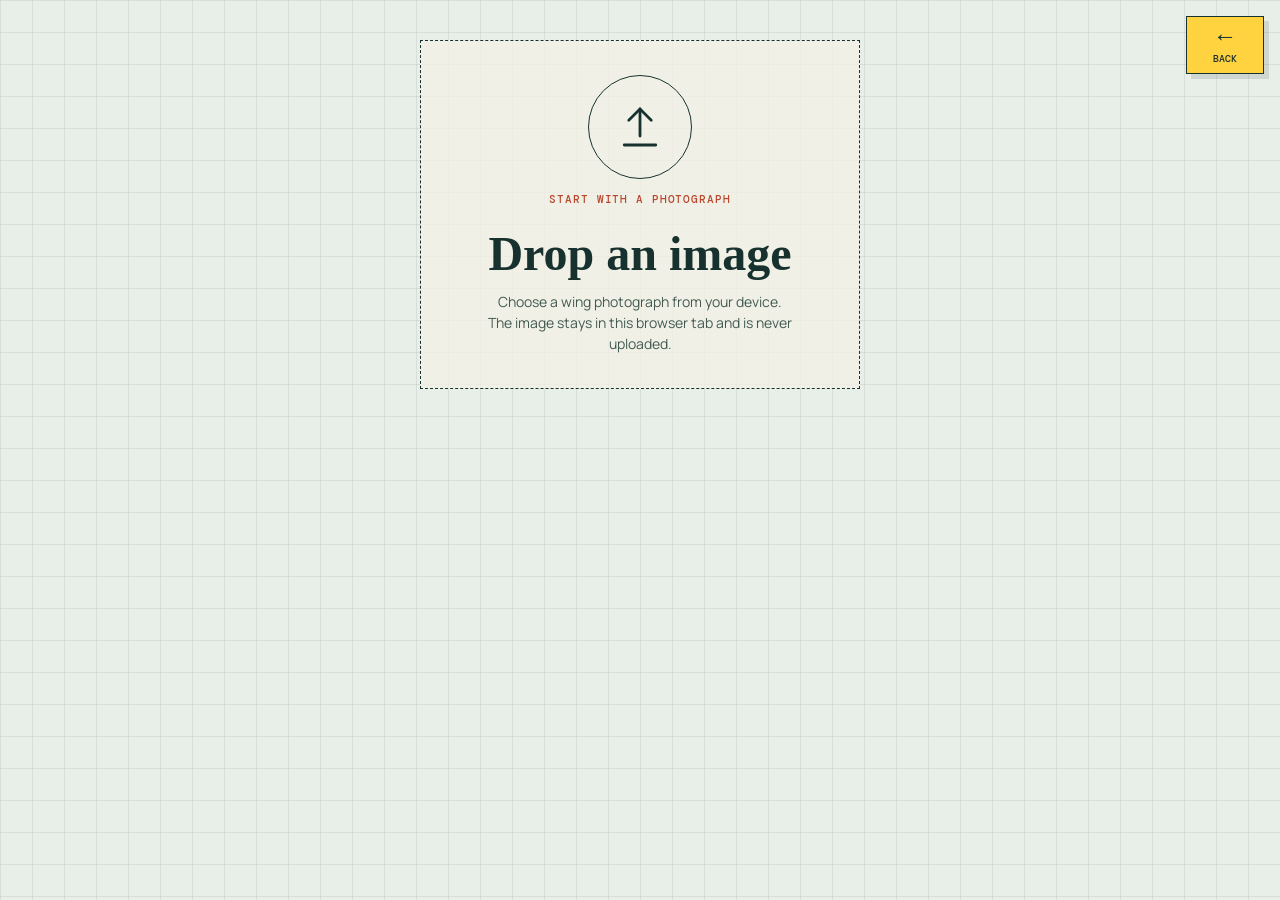
==== commit 021232c7: "add ptip tool to main page" ====
--- a/test_ptip.html
+++ b/test_ptip.html
@@ -15,12 +15,10 @@
             --tool-red: #e0005a;
         }
 
-        body { min-height: 100vh; }
-        .tool-shell { width: min(1280px, calc(100% - 48px)); margin: 0 auto; padding: 28px 0 24px; }
-        .tool-header { display: flex; align-items: center; gap: 12px; }
-        .tool-header p { margin: 5px 0 0; color: var(--muted); font-size: 13px; }
-        .tool-header .text-button { margin-left: auto; }
-        .workspace { position: relative; min-height: min(690px, calc(100vh - 170px)); margin-top: 28px; overflow: hidden; border: 1px solid var(--ink); background-color: var(--workspace); background-image: linear-gradient(var(--workspace-grid) 1px, transparent 1px), linear-gradient(90deg, var(--workspace-grid) 1px, transparent 1px); background-size: 32px 32px; }
+        body { min-height: 100vh; touch-action: manipulation; overflow: hidden; }
+        .tool-shell { width: 100%; height: 100vh; margin: 0; padding: 0; }
+        .tool-header, footer { display: none; }
+        .workspace { position: fixed; inset: 0; width: 100%; height: 100dvh; margin: 0; overflow: hidden; border: 0; background-color: var(--workspace); background-image: linear-gradient(var(--workspace-grid) 1px, transparent 1px), linear-gradient(90deg, var(--workspace-grid) 1px, transparent 1px); background-size: 32px 32px; }
         .upload-state { display: grid; place-items: center; min-height: inherit; padding: 40px 20px; }
         .upload-card { display: grid; justify-items: center; gap: 14px; width: min(440px, 100%); padding: 34px; border: 1px dashed var(--ink); background: rgba(245, 241, 232, .72); text-align: center; cursor: pointer; transition: background .2s, transform .2s; }
         .upload-card:hover, .upload-card.is-dragging { background: #dcebef; transform: translateY(-3px); }
@@ -57,7 +55,6 @@
         .vector-handle:active { cursor: grabbing; }
         .vector-hit { fill: transparent; stroke: transparent; stroke-width: 0; cursor: grab; pointer-events: all; }
         .vector-hit:active { cursor: grabbing; }
-        .vector-anchor { fill: transparent; }
         .tip-line { stroke: var(--tool-red); stroke-width: 2; stroke-dasharray: 5 5; vector-effect: non-scaling-stroke; }
         .tip-dot { fill: var(--tool-red); stroke: var(--paper); stroke-width: 2; vector-effect: non-scaling-stroke; pointer-events: none; }
         .tip-hit { fill: transparent; stroke: transparent; cursor: grab; }
@@ -74,8 +71,10 @@
         .ratio-row strong { color: var(--tool-red); font: 500 10px 'DM Mono', monospace; }
         .ratio-row span:last-child { color: var(--muted); font: 500 10px 'DM Mono', monospace; text-align: right; }
         .helper { position: absolute; right: 16px; bottom: 14px; max-width: 280px; padding: 10px 12px; border-left: 3px solid var(--tool-red); background: rgba(245, 241, 232, .9); color: var(--muted); font-size: 12px; line-height: 1.4; }
-        footer { margin-top: 18px; }
-        @media (max-width: 640px) { html, body { height: 100%; overflow: hidden; overscroll-behavior: none; } .tool-shell { width: min(100% - 28px, 600px); height: 100%; padding-top: 20px; } .tool-header { align-items: flex-start; flex-wrap: wrap; } .tool-header .text-button { width: 100%; margin-left: 0; text-align: left; } .workspace { height: calc(100dvh - 190px); min-height: 0; margin-top: 20px; touch-action: none; } .workspace-toolbar { top: 10px; left: 10px; right: 10px; } .workspace-toolbar .status { min-width: 0; flex: 1; } .workspace-toolbar button { min-width: 70px; touch-action: none; } .workspace-toolbar .zoom-control { display: none; } .helper { right: 10px; bottom: 10px; max-width: calc(100% - 20px); } }
+        #backToVector { order: -1; background: #ffd23f; color: var(--ink); border-color: var(--ink); box-shadow: 4px 4px 0 var(--ink); }
+        #backToReference { position: absolute; top: 16px; right: 16px; z-index: 4; display: inline-flex; flex-direction: column; align-items: center; min-width: 78px; min-height: 58px; padding: 7px; border: 1px solid var(--ink); border-radius: 0; background: #ffd23f; color: var(--ink); font-family: inherit; box-shadow: 5px 5px 0 rgba(23, 50, 46, .12); }
+        #backToReference:hover { background: var(--ink); color: var(--paper); }
+        @media (max-width: 640px) { .workspace-toolbar { top: 10px; left: 10px; right: 10px; } .workspace-toolbar .status { min-width: 0; flex: 1; } .workspace-toolbar button { min-width: 70px; touch-action: none; } .workspace-toolbar .zoom-control { display: none; } .helper { right: 10px; bottom: 10px; max-width: calc(100% - 20px); } .confirmed .helper { top: 84px; right: 10px; bottom: auto; left: 10px; max-width: none; } .confirmed .ratio-panel { bottom: 10px; max-height: 34dvh; } #backToReference { top: 10px; right: 10px; } }
     </style>
 </head>
 <body>
@@ -91,6 +90,9 @@
         </header>
 
         <section class="workspace" id="workspace" aria-label="Primary tip measurement workspace">
+            <button id="backToReference" type="button" title="Back to reference">
+                <span class="toolbar-icon" aria-hidden="true">←</span><span class="toolbar-label">Back</span>
+            </button>
             <div class="upload-state" id="uploadState">
                 <label class="upload-card" id="uploadCard" for="imageInput">
                     <span class="upload-icon" aria-hidden="true">
@@ -134,14 +136,11 @@
                     <button id="zoomIn" class="zoom-control setup-tool" type="button" title="Zoom in">
                         <span class="toolbar-icon" aria-hidden="true">+</span><span class="toolbar-label">Zoom in</span>
                     </button>
-                    <button id="addTip" class="post-confirm" type="button" draggable="true" aria-pressed="false" title="Add a feather tip">
-                        <span class="toolbar-icon" aria-hidden="true">•</span><span class="toolbar-label">Add feather tip</span>
-                    </button>
                     <button id="resetTips" class="post-confirm" type="button" title="Delete all plotted feather tips">
                         <span class="toolbar-icon" aria-hidden="true">×</span><span class="toolbar-label">Reset tips</span>
                     </button>
-                    <button id="backToVector" class="post-confirm" type="button" title="Return to vector setup">
-                        <span class="toolbar-icon" aria-hidden="true">↶</span><span class="toolbar-label">Back to vector</span>
+                    <button id="backToVector" class="post-confirm" type="button" title="Back to vector setup" aria-label="Back to vector setup">
+                        <span class="toolbar-icon" aria-hidden="true">←</span><span class="toolbar-label">Back to vector</span>
                     </button>
                     <div class="separator" aria-hidden="true"></div>
                     <span class="status" id="toolStatus" aria-live="polite">Ready to place a vector.</span>
@@ -176,8 +175,8 @@
         const imageStage = document.querySelector("#imageStage");
         const createVector = document.querySelector("#createVector");
         const confirmVector = document.querySelector("#confirmVector");
+        const backToReference = document.querySelector("#backToReference");
         const reuploadImage = document.querySelector("#reuploadImage");
-        const addTip = document.querySelector("#addTip");
         const resetTips = document.querySelector("#resetTips");
         const backToVector = document.querySelector("#backToVector");
         const panImage = document.querySelector("#panImage");
@@ -205,6 +204,9 @@
         let activeDragOffset = { x: 0, y: 0 };
         let dragStartPoint = null;
         let dragStartVector = null;
+        let creatingVector = false;
+        let creationPointerOrigin = null;
+        let creationDefaultEnd = null;
         let viewScale = 1;
         let panX = 0;
         let panY = 0;
@@ -219,10 +221,6 @@
         let confirmed = false;
         let tipPlacementActive = false;
         let activeTip = null;
-        let tipDragPointerId = null;
-        let tipDragOrigin = null;
-        let tipDragMoved = false;
-        let suppressTipClick = false;
         let ratioProfiles = [];
         let rankingMode = "auto";
 
@@ -519,12 +517,7 @@
             createVector.disabled = false;
             confirmVector.disabled = !vectorLayer.querySelector(".vector") || confirmed;
             const tipCount = vectorLayer.querySelectorAll(".tip-marker").length;
-            if (tipCount >= 6) {
-                tipPlacementActive = false;
-                addTip.classList.remove("active");
-                addTip.setAttribute("aria-pressed", "false");
-            }
-            addTip.disabled = !confirmed || tipCount >= 6;
+            if (tipCount >= 6) tipPlacementActive = false;
             createVector.classList.toggle("active", placementActive);
             createVector.setAttribute("aria-pressed", String(placementActive));
         }
@@ -562,8 +555,6 @@
             vectorLayer.querySelectorAll(".tip-marker").forEach(marker => marker.remove());
             tipPlacementActive = false;
             activeTip = null;
-            addTip.classList.remove("active");
-            addTip.setAttribute("aria-pressed", "false");
             updateToolState("Tips reset. Add feather tips.");
             helperText.textContent = "Add feather tip, then click or drag it onto a primary. Dotted lines mirror across the vector.";
             renderTips();
@@ -573,15 +564,6 @@
             rankingMode = mode;
             Object.entries(rankButtons).forEach(([name, button]) => button.setAttribute("aria-pressed", String(name === mode)));
             renderRatioResults();
-        }
-
-        function beginTipPlacement() {
-            if (!confirmed || addTip.disabled) return;
-            tipPlacementActive = true;
-            addTip.classList.add("active");
-            addTip.setAttribute("aria-pressed", "true");
-            updateToolState("Click or tap to place a feather tip.");
-            helperText.textContent = "Place a tip on either side of the vector. Drag the dot to adjust it afterward.";
         }
 
         function confirmCurrentVector() {
@@ -595,7 +577,8 @@
             if (rotation > Math.PI / 2) rotation -= Math.PI;
             if (rotation < -Math.PI / 2) rotation += Math.PI;
             const targetLength = Math.max(40, workspace.clientWidth - 86);
-            const fitScale = targetLength / Math.max(length, 1);
+            // Cap magnification so a short vector doesn't blow the photo up past readable resolution.
+            const fitScale = Math.min(2.5, targetLength / Math.max(length, 1));
             const targetMidpoint = { x: workspace.clientWidth / 2, y: workspace.clientHeight / 2 };
             const cos = Math.cos(rotation);
             const sin = Math.sin(rotation);
@@ -617,12 +600,10 @@
             vector.dataset.vectorY = (finalStart.y + finalEnd.y) / 2;
             canvasState.classList.add("confirmed");
             placementActive = false;
-            tipPlacementActive = false;
+            tipPlacementActive = true;
             setPanMode(false);
-            addTip.classList.remove("active");
-            addTip.setAttribute("aria-pressed", "false");
             renderVectorOverlay();
-            updateToolState("Vector confirmed. Add feather tips.");
+            updateToolState("Tip mode active. Click or tap to place a feather tip.");
             helperText.textContent = "Add feather tip, then click or drag it onto a primary. Dotted lines mirror across the vector.";
         }
 
@@ -639,8 +620,6 @@
             vector.dataset.vectorY = "";
             tipPlacementActive = false;
             activeTip = null;
-            addTip.classList.remove("active");
-            addTip.setAttribute("aria-pressed", "false");
             resetView();
             placementActive = true;
             setPanMode(false);
@@ -694,10 +673,16 @@
             point.x = Math.min(Math.max(point.x, bounds.left), bounds.right);
             point.y = Math.min(Math.max(point.y, bounds.top), bounds.bottom);
             addVector(point);
-            placementActive = false;
-            setPanMode(true);
-            updateToolState("Vector placed. Drag either endpoint to adjust it.");
-            helperText.textContent = "Drag either endpoint to adjust the wing-top anchor or primary tip.";
+            // Let the end point follow the pointer; a quick tap (see pointerup) reverts to the default length.
+            const placedVector = vectorLayer.querySelector(".vector");
+            creatingVector = true;
+            creationPointerOrigin = { x: event.clientX, y: event.clientY };
+            creationDefaultEnd = { x: Number(placedVector.dataset.endX), y: Number(placedVector.dataset.endY) };
+            activeHandle = "end";
+            dragPointerId = event.pointerId;
+            activeDragOffset = { x: 0, y: 0 };
+            updateToolState("Drag to set the vector length, or release for the default.");
+            helperText.textContent = "Drag to the far wing tip, or release to place a default-length vector.";
         }
 
         createVector.addEventListener("click", () => {
@@ -709,13 +694,7 @@
         });
         confirmVector.addEventListener("click", confirmCurrentVector);
         backToVector.addEventListener("click", returnToVectorSetup);
-        addTip.addEventListener("click", () => {
-            if (suppressTipClick) {
-                suppressTipClick = false;
-                return;
-            }
-            beginTipPlacement();
-        });
+        backToReference.addEventListener("click", () => { window.location.href = "index.html"; });
         resetTips.addEventListener("click", clearTips);
         Object.entries(rankButtons).forEach(([mode, button]) => button.addEventListener("click", () => setRankingMode(mode)));
         vectorLayer.addEventListener("pointerdown", handleCanvasPointer);
@@ -732,7 +711,6 @@
             replaceVectorAt(pointFromEvent(event));
         });
         createVector.addEventListener("dragstart", event => event.dataTransfer.setData("text/plain", "create-vector"));
-        addTip.addEventListener("dragstart", event => event.dataTransfer.setData("text/plain", "add-tip"));
         uploadCard.addEventListener("dragover", event => { event.preventDefault(); uploadCard.classList.add("is-dragging"); });
         uploadCard.addEventListener("dragleave", () => uploadCard.classList.remove("is-dragging"));
         uploadCard.addEventListener("drop", event => { event.preventDefault(); uploadCard.classList.remove("is-dragging"); setImage(event.dataTransfer.files[0]); });
@@ -776,34 +754,12 @@
             dragMoved = false;
             event.preventDefault();
         });
-        addTip.addEventListener("pointerdown", event => {
-            if (!confirmed) return;
-            suppressTipClick = false;
-            tipDragPointerId = event.pointerId;
-            tipDragOrigin = { x: event.clientX, y: event.clientY };
-            tipDragMoved = false;
-            event.preventDefault();
-        });
         window.addEventListener("pointermove", event => {
-            if (event.pointerId === tipDragPointerId && tipDragOrigin) {
-                tipDragMoved = tipDragMoved || Math.hypot(event.clientX - tipDragOrigin.x, event.clientY - tipDragOrigin.y) > 20;
-            }
             if (event.pointerId === dragPointerId && dragOrigin) {
                 dragMoved = dragMoved || Math.hypot(event.clientX - dragOrigin.x, event.clientY - dragOrigin.y) > 20;
             }
         });
         window.addEventListener("pointerup", event => {
-            if (event.pointerId === tipDragPointerId) {
-                if (tipDragMoved && confirmed) {
-                    addTipAt(pointFromEvent(event));
-                    tipPlacementActive = true;
-                    suppressTipClick = true;
-                    updateToolState("Tip placed. Click or drag to add another feather tip.");
-                }
-                tipDragPointerId = null;
-                tipDragOrigin = null;
-                tipDragMoved = false;
-            }
             if (activeHandle) return;
             if (event.pointerId !== dragPointerId) return;
             const rect = workspace.getBoundingClientRect();
@@ -884,6 +840,21 @@
         });
         window.addEventListener("pointerup", event => {
             if (event.pointerId === dragPointerId && activeHandle) {
+                if (creatingVector) {
+                    const distance = Math.hypot(event.clientX - creationPointerOrigin.x, event.clientY - creationPointerOrigin.y);
+                    const vector = vectorLayer.querySelector(".vector");
+                    if (vector && distance < 20) {
+                        const start = { x: Number(vector.dataset.startX), y: Number(vector.dataset.startY) };
+                        updateVector(vector, start, creationDefaultEnd);
+                    }
+                    creatingVector = false;
+                    creationPointerOrigin = null;
+                    creationDefaultEnd = null;
+                    placementActive = false;
+                    setPanMode(true);
+                    updateToolState("Vector placed. Drag either endpoint to adjust it.");
+                    helperText.textContent = "Drag either endpoint to adjust the wing-top anchor or primary tip.";
+                }
                 activeHandle = null;
                 dragPointerId = null;
                 activeDragOffset = { x: 0, y: 0 };
